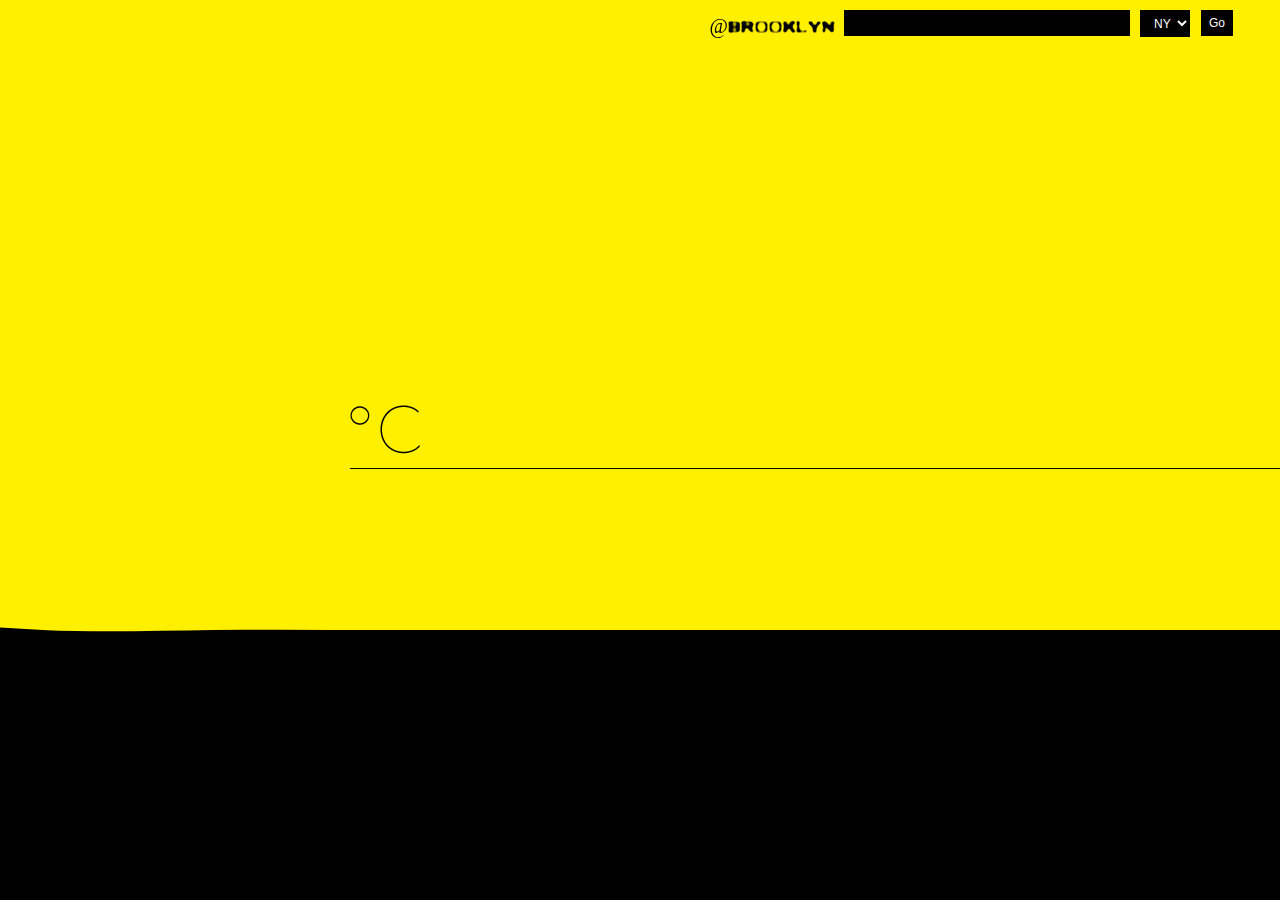
==== index.html @ 49ef2e9e "update" ====
<!DOCTYPE html>
<html>
<head>
    <meta charset="UTF-8">
    <title>Future Splash</title>
    <link rel="stylesheet" href="resources/style.css">
    <script src="https://ajax.googleapis.com/ajax/libs/jquery/1.11.1/jquery.min.js"></script>
    <script type="text/javascript" src="resources/paper-full.js"></script>
    <!-- the js I wrote -->
    <script src="resources/weather.js"></script>  
    <!-- the code from paper.js. I change the propertion and color -->
    <script type="text/paperscript" canvas="canvas">

        var values = {
            friction: 0.8,
            timeStep: 0.01,
            amount: 15,
            mass: 2,
            count: 0
        };
        values.invMass = 1 / values.mass;

        var path, springs;
        var size = view.size * [1.2, 1];

        var Spring = function(a, b, strength, restLength) {
            this.a = a;
            this.b = b;
            this.restLength = restLength || 80;
            this.strength = strength ? strength : 0.55;
            this.mamb = values.invMass * values.invMass;
        };

        Spring.prototype.update = function() {
            var delta = this.b - this.a;
            var dist = delta.length;
            var normDistStrength = (dist - this.restLength) /
                    (dist * this.mamb) * this.strength;
            
            delta.y *= normDistStrength * values.invMass * 0.2;
            if (!this.a.fixed)
                this.a.y += delta.y;
            if (!this.b.fixed)
                this.b.y -= delta.y;
        };

        function createPath(strength) {
            var path = new Path({
                fillColor: 'black'
            });
            springs = [];
            for (var i = 0; i <= values.amount; i++) {
                //change the proportion
                var segment = path.add(new Point(i / values.amount, 0.70) * size);
                var point = segment.point;
                if (i == 0 || i == values.amount)
                    point.y += size.height;
                point.px = point.x;
                point.py = point.y;
                // The first two and last two points are fixed:
                point.fixed = i < 2 || i > values.amount - 2;
                if (i > 0) {
                    var spring = new Spring(segment.previous.point, point, strength);
                    springs.push(spring);
                }
            }
            path.position.x -= size.width / 4;
            return path;
        }

        function onResize() {
            if (path)
                path.remove();
            size = view.bounds.size * [2, 1];
            path = createPath(0.1);
        }

        function onMouseMove(event) {
            var location = path.getNearestLocation(event.point);
            var segment = location.segment;
            var point = segment.point;

            if (!point.fixed && location.distance < size.height / 4) {
                var y = event.point.y;
                point.y += (y - point.y) / 6;
                if (segment.previous && !segment.previous.fixed) {
                    var previous = segment.previous.point;
                    previous.y += (y - previous.y) / 24;
                }
                if (segment.next && !segment.next.fixed) {
                    var next = segment.next.point;
                    next.y += (y - next.y) / 24;
                }
            }
        }

        function onFrame(event) {
            updateWave(path);
        }

        function updateWave(path) {
            var force = 1 - values.friction * values.timeStep * values.timeStep;
            for (var i = 0, l = path.segments.length; i < l; i++) {
                var point = path.segments[i].point;
                var dy = (point.y - point.py) * force;
                point.py = point.y;
                point.y = Math.max(point.y + dy, 0);
            }

            for (var j = 0, l = springs.length; j < l; j++) {
                springs[j].update();
            }
            path.smooth();
        }

        function onKeyDown(event) {
            if (event.key == 'space') {
                path.fullySelected = !path.fullySelected;
                path.fillColor = path.fullySelected ? null : 'black';
            }
        }
    </script>
</head>

<body>
    
    <div id="nyPic">
        <img src="resources/ny_black.png" >
    </div>

    <div id="madeIn">
        <img src="resources/madeinparsons.png" >
    </div>

    <div id = "number">
        <p id = "temperature"></p>

        <div id="celsius">
            <img src="resources/celsius.png">
        </div>

        <div id="line"></div>
    </div>

    <div id = "weather">
         <p id = "condition"></p>
    </div>

    <div id = "enterCity">
        <input type="text" id="currentCity">
    </div>

    <div id = "wrapper1">
        <select id="currentState">
                <option value="AK">AK</option>
                <option value="AL">AL</option>
                <option value="AZ">AZ</option>
                <option value="AR">AR</option>
                <option value="CA">CA</option>
                <option value="CO">CO</option>
                <option value="CT">CT</option>
                <option value="DE">DE</option>
                <option value="FL">FL</option>
                <option value="GA">GA</option>
                <option value="HI">HI</option>
                <option value="IA">IA</option>
                <option value="ID">ID</option>
                <option value="IL">IL</option>
                <option value="IN">IN</option>
                <option value="KS">KS</option>
                <option value="LA">LA</option>
                <option value="MA">MA</option>
                <option value="MD">MD</option>
                <option value="ME">ME</option>
                <option value="MI">MI</option>
                <option value="MN">MN</option>
                <option value="MO">MO</option>
                <option value="MS">MS</option>
                <option value="MT">MT</option>
                <option value="NC">NC</option>
                <option value="ND">ND</option>
                <option value="NE">NE</option>
                <option value="NH">NH</option>
                <option value="NJ">NJ</option>
                <option value="NM">NM</option>
                <option value="NV">NV</option>
                <option value="NY" selected>NY</option>
                <option value="OH">OH</option>
                <option value="OK">OK</option>
                <option value="OR">OR</option>
                <option value="PA">PA</option>
                <option value="RI">RI</option>
                <option value="SC">SC</option>
                <option value="SD">SD</option>
                <option value="TN">TN</option>
                <option value="TX">TX</option>
                <option value="UT">UT</option>
                <option value="VA">VA</option>
                <option value="VT">VT</option>
                <option value="WA">WA</option>
                <option value="WI">WI</option>
                <option value="WV">WV</option>
                <option value="WY">WY</option>
        </select>
    </div>
    
    <input type="submit" id="submit" value="go">

    <div id="location">
        <p id="place"></p>
    </div>    

    <canvas id="canvas" resize hidpi="off"></canvas>
   
</body>

</html>
---- resources/style.css ----
/*upload new font*/
@font-face {
    font-family: 'ledlightregular';
    src: url('webfontkit2/ledlight-webfont.eot');
    src: url('webfontkit2/ledlight-webfont.eot?#iefix') format('embedded-opentype'),
         url('webfontkit2/ledlight-webfont.woff2') format('woff2'),
         url('webfontkit2/ledlight-webfont.woff') format('woff'),
         url('webfontkit2/ledlight-webfont.ttf') format('truetype'),
         url('webfontkit2/ledlight-webfont.svg#ledlightregular') format('svg');
    font-weight: normal;
    font-style: normal;
}

@font-face {
    font-family: 'mukokuseki_kitchenregular';
    src: url('webfontkit2/mukokusekikitchen-webfont.eot');
    src: url('webfontkit2/mukokusekikitchen-webfont.eot?#iefix') format('embedded-opentype'),
         url('webfontkit2/mukokusekikitchen-webfont.woff2') format('woff2'),
         url('webfontkit2/mukokusekikitchen-webfont.woff') format('woff'),
         url('webfontkit2/mukokusekikitchen-webfont.ttf') format('truetype'),
         url('webfontkit2/mukokusekikitchen-webfont.svg#mukokuseki_kitchenregular') format('svg');
    font-weight: normal;
    font-style: normal;
}

body {
    margin: 0;
    overflow: hidden;
}

#canvas{
	background:#fff000;
	/*opacity:0.5;*/
}

#number{
	position: fixed;
	left: 40px;
	top: 42%;
	display: block;
}

#weather{
	margin: 0px;
	width: 70%;
	height: 200px;
	position: fixed;
	left: 40px;
	bottom: 6%;
}

#temperature{
	margin: 0px;
	font-family: "mukokuseki_kitchenregular";
	font-size: 230px;
	font-style: normal;
	color: black;
}

#condition{
	margin: 0px;
	font-family: "ledlightregular";
	font-size: 70px;
	font-style: normal;
	color: #fff000;
}

#currentCity{
	width: 282px;
	height: 24px;
	font-size: 15px;
	margin-left: -5px;	
	font-family: Arial, sans-serif;
	color: #fff;
	background-color: black;
	border: none;
	text-transform: capitalize;
	outline: none;
	position: fixed;
	right:150px;
	top: 10px;
}

#wrapper1{
	height:27px;
	width: 50px;
	background-color: black;
	position: fixed;
	right:90px;
	top: 10px;
}

#currentState{
	height:27px;
	font-size: 12px;
	font-family: Arial, sans-serif;
	color: #fff;
	background-color: black;
	border: none;
	outline: none;
	text-transform: capitalize;
	position: fixed;
	right:90px;
	top: 10px;
	cursor: pointer;
}

#submit{
	height: 26px;
	width: 32px;
	font-size: 12px;
	text-transform: uppercase;
	color: #fff;
	background-color: black;
	border: none;
	outline: none;
	text-transform: capitalize;
	position: fixed;
	right:47px;
	top: 10px;
	cursor: pointer;
}

#location{
	margin: 0px;
	width: 500px;
	height: 200px;
	position: fixed;
	right: 445px;
	top: 15px;
}

#place{
	margin: 0px;
	font-family: "ledlightregular";
	font-size: 20px;
	font-style: normal;
	color: black;
	text-align: right;
}

#celsius{
	position: fixed;
	top:45%;
	left: 350px;
	float: left;
}

#line{
	background-color: black;
	width: 73%;
	height: 1px;
	position: fixed;
	top: 52%;
	left: 350px;
}

#nyPic{
	position: fixed;
	bottom: 0;
	right: 0;	
}

#madeIn{
	position: fixed;
	bottom: 20px;
	left: 40px;	
}
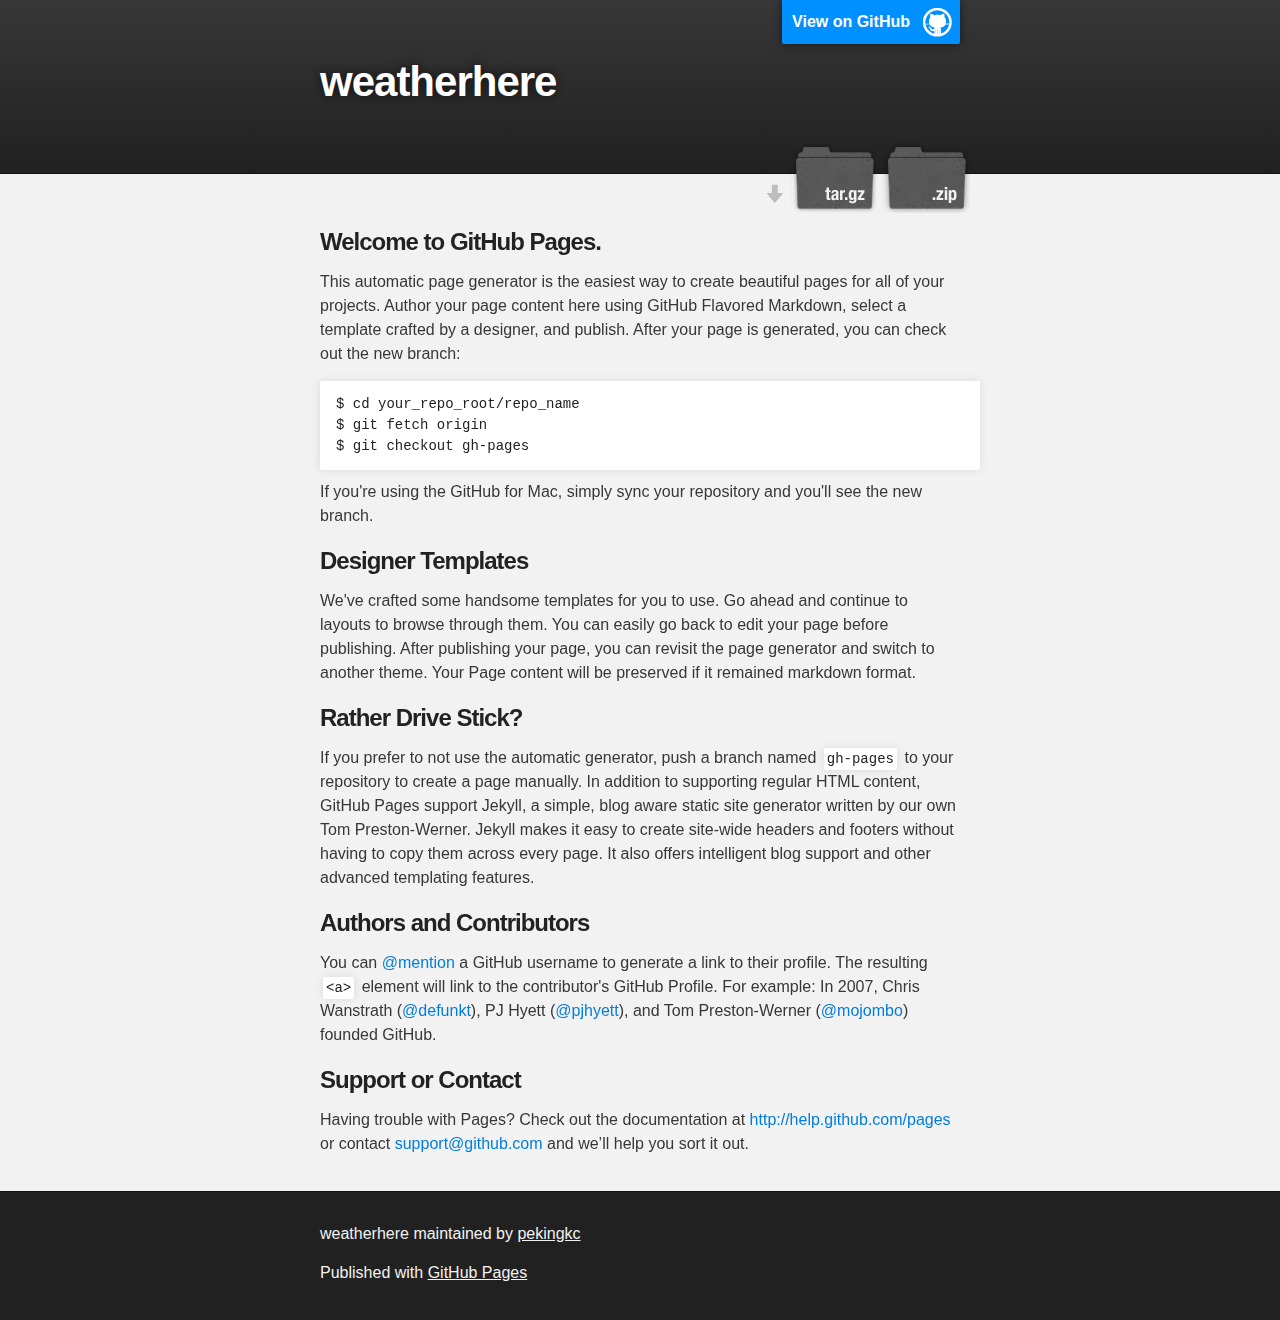
==== commit ecebdd2f: "Create gh-pages branch via GitHub" ====
--- a/index.html
+++ b/index.html
@@ -1,217 +1,79 @@
 <!DOCTYPE html>
 <html>
-<head>
-    <meta charset="UTF-8">
-    <title>Future Splash</title>
-    <link rel="stylesheet" href="resources/style.css">
-    <script src="https://ajax.googleapis.com/ajax/libs/jquery/1.11.1/jquery.min.js"></script>
-    <script type="text/javascript" src="resources/paper-full.js"></script>
-    <!-- the js I wrote -->
-    <script src="resources/weather.js"></script>  
-    <!-- the code from paper.js. I change the propertion and color -->
-    <script type="text/paperscript" canvas="canvas">
 
-        var values = {
-            friction: 0.8,
-            timeStep: 0.01,
-            amount: 15,
-            mass: 2,
-            count: 0
-        };
-        values.invMass = 1 / values.mass;
+  <head>
+    <meta charset='utf-8'>
+    <meta http-equiv="X-UA-Compatible" content="chrome=1">
+    <meta name="description" content="weatherhere : ">
 
-        var path, springs;
-        var size = view.size * [1.2, 1];
+    <link rel="stylesheet" type="text/css" media="screen" href="stylesheets/stylesheet.css">
 
-        var Spring = function(a, b, strength, restLength) {
-            this.a = a;
-            this.b = b;
-            this.restLength = restLength || 80;
-            this.strength = strength ? strength : 0.55;
-            this.mamb = values.invMass * values.invMass;
-        };
+    <title>weatherhere</title>
+  </head>
 
-        Spring.prototype.update = function() {
-            var delta = this.b - this.a;
-            var dist = delta.length;
-            var normDistStrength = (dist - this.restLength) /
-                    (dist * this.mamb) * this.strength;
-            
-            delta.y *= normDistStrength * values.invMass * 0.2;
-            if (!this.a.fixed)
-                this.a.y += delta.y;
-            if (!this.b.fixed)
-                this.b.y -= delta.y;
-        };
+  <body>
 
-        function createPath(strength) {
-            var path = new Path({
-                fillColor: 'black'
-            });
-            springs = [];
-            for (var i = 0; i <= values.amount; i++) {
-                //change the proportion
-                var segment = path.add(new Point(i / values.amount, 0.70) * size);
-                var point = segment.point;
-                if (i == 0 || i == values.amount)
-                    point.y += size.height;
-                point.px = point.x;
-                point.py = point.y;
-                // The first two and last two points are fixed:
-                point.fixed = i < 2 || i > values.amount - 2;
-                if (i > 0) {
-                    var spring = new Spring(segment.previous.point, point, strength);
-                    springs.push(spring);
-                }
-            }
-            path.position.x -= size.width / 4;
-            return path;
-        }
+    <!-- HEADER -->
+    <div id="header_wrap" class="outer">
+        <header class="inner">
+          <a id="forkme_banner" href="https://github.com/pekingkc/weatherhere.github.io">View on GitHub</a>
 
-        function onResize() {
-            if (path)
-                path.remove();
-            size = view.bounds.size * [2, 1];
-            path = createPath(0.1);
-        }
+          <h1 id="project_title">weatherhere</h1>
+          <h2 id="project_tagline"></h2>
 
-        function onMouseMove(event) {
-            var location = path.getNearestLocation(event.point);
-            var segment = location.segment;
-            var point = segment.point;
-
-            if (!point.fixed && location.distance < size.height / 4) {
-                var y = event.point.y;
-                point.y += (y - point.y) / 6;
-                if (segment.previous && !segment.previous.fixed) {
-                    var previous = segment.previous.point;
-                    previous.y += (y - previous.y) / 24;
-                }
-                if (segment.next && !segment.next.fixed) {
-                    var next = segment.next.point;
-                    next.y += (y - next.y) / 24;
-                }
-            }
-        }
-
-        function onFrame(event) {
-            updateWave(path);
-        }
-
-        function updateWave(path) {
-            var force = 1 - values.friction * values.timeStep * values.timeStep;
-            for (var i = 0, l = path.segments.length; i < l; i++) {
-                var point = path.segments[i].point;
-                var dy = (point.y - point.py) * force;
-                point.py = point.y;
-                point.y = Math.max(point.y + dy, 0);
-            }
-
-            for (var j = 0, l = springs.length; j < l; j++) {
-                springs[j].update();
-            }
-            path.smooth();
-        }
-
-        function onKeyDown(event) {
-            if (event.key == 'space') {
-                path.fullySelected = !path.fullySelected;
-                path.fillColor = path.fullySelected ? null : 'black';
-            }
-        }
-    </script>
-</head>
-
-<body>
-    
-    <div id="nyPic">
-        <img src="resources/ny_black.png" >
+            <section id="downloads">
+              <a class="zip_download_link" href="https://github.com/pekingkc/weatherhere.github.io/zipball/master">Download this project as a .zip file</a>
+              <a class="tar_download_link" href="https://github.com/pekingkc/weatherhere.github.io/tarball/master">Download this project as a tar.gz file</a>
+            </section>
+        </header>
     </div>
 
-    <div id="madeIn">
-        <img src="resources/madeinparsons.png" >
+    <!-- MAIN CONTENT -->
+    <div id="main_content_wrap" class="outer">
+      <section id="main_content" class="inner">
+        <h3>
+<a name="welcome-to-github-pages" class="anchor" href="#welcome-to-github-pages"><span class="octicon octicon-link"></span></a>Welcome to GitHub Pages.</h3>
+
+<p>This automatic page generator is the easiest way to create beautiful pages for all of your projects. Author your page content here using GitHub Flavored Markdown, select a template crafted by a designer, and publish. After your page is generated, you can check out the new branch:</p>
+
+<pre><code>$ cd your_repo_root/repo_name
+$ git fetch origin
+$ git checkout gh-pages
+</code></pre>
+
+<p>If you're using the GitHub for Mac, simply sync your repository and you'll see the new branch.</p>
+
+<h3>
+<a name="designer-templates" class="anchor" href="#designer-templates"><span class="octicon octicon-link"></span></a>Designer Templates</h3>
+
+<p>We've crafted some handsome templates for you to use. Go ahead and continue to layouts to browse through them. You can easily go back to edit your page before publishing. After publishing your page, you can revisit the page generator and switch to another theme. Your Page content will be preserved if it remained markdown format.</p>
+
+<h3>
+<a name="rather-drive-stick" class="anchor" href="#rather-drive-stick"><span class="octicon octicon-link"></span></a>Rather Drive Stick?</h3>
+
+<p>If you prefer to not use the automatic generator, push a branch named <code>gh-pages</code> to your repository to create a page manually. In addition to supporting regular HTML content, GitHub Pages support Jekyll, a simple, blog aware static site generator written by our own Tom Preston-Werner. Jekyll makes it easy to create site-wide headers and footers without having to copy them across every page. It also offers intelligent blog support and other advanced templating features.</p>
+
+<h3>
+<a name="authors-and-contributors" class="anchor" href="#authors-and-contributors"><span class="octicon octicon-link"></span></a>Authors and Contributors</h3>
+
+<p>You can <a href="https://github.com/blog/821" class="user-mention">@mention</a> a GitHub username to generate a link to their profile. The resulting <code>&lt;a&gt;</code> element will link to the contributor's GitHub Profile. For example: In 2007, Chris Wanstrath (<a href="https://github.com/defunkt" class="user-mention">@defunkt</a>), PJ Hyett (<a href="https://github.com/pjhyett" class="user-mention">@pjhyett</a>), and Tom Preston-Werner (<a href="https://github.com/mojombo" class="user-mention">@mojombo</a>) founded GitHub.</p>
+
+<h3>
+<a name="support-or-contact" class="anchor" href="#support-or-contact"><span class="octicon octicon-link"></span></a>Support or Contact</h3>
+
+<p>Having trouble with Pages? Check out the documentation at <a href="http://help.github.com/pages">http://help.github.com/pages</a> or contact <a href="mailto:support@github.com">support@github.com</a> and we’ll help you sort it out.</p>
+      </section>
     </div>
 
-    <div id = "number">
-        <p id = "temperature"></p>
-
-        <div id="celsius">
-            <img src="resources/celsius.png">
-        </div>
-
-        <div id="line"></div>
+    <!-- FOOTER  -->
+    <div id="footer_wrap" class="outer">
+      <footer class="inner">
+        <p class="copyright">weatherhere maintained by <a href="https://github.com/pekingkc">pekingkc</a></p>
+        <p>Published with <a href="http://pages.github.com">GitHub Pages</a></p>
+      </footer>
     </div>
 
-    <div id = "weather">
-         <p id = "condition"></p>
-    </div>
+    
 
-    <div id = "enterCity">
-        <input type="text" id="currentCity">
-    </div>
-
-    <div id = "wrapper1">
-        <select id="currentState">
-                <option value="AK">AK</option>
-                <option value="AL">AL</option>
-                <option value="AZ">AZ</option>
-                <option value="AR">AR</option>
-                <option value="CA">CA</option>
-                <option value="CO">CO</option>
-                <option value="CT">CT</option>
-                <option value="DE">DE</option>
-                <option value="FL">FL</option>
-                <option value="GA">GA</option>
-                <option value="HI">HI</option>
-                <option value="IA">IA</option>
-                <option value="ID">ID</option>
-                <option value="IL">IL</option>
-                <option value="IN">IN</option>
-                <option value="KS">KS</option>
-                <option value="LA">LA</option>
-                <option value="MA">MA</option>
-                <option value="MD">MD</option>
-                <option value="ME">ME</option>
-                <option value="MI">MI</option>
-                <option value="MN">MN</option>
-                <option value="MO">MO</option>
-                <option value="MS">MS</option>
-                <option value="MT">MT</option>
-                <option value="NC">NC</option>
-                <option value="ND">ND</option>
-                <option value="NE">NE</option>
-                <option value="NH">NH</option>
-                <option value="NJ">NJ</option>
-                <option value="NM">NM</option>
-                <option value="NV">NV</option>
-                <option value="NY" selected>NY</option>
-                <option value="OH">OH</option>
-                <option value="OK">OK</option>
-                <option value="OR">OR</option>
-                <option value="PA">PA</option>
-                <option value="RI">RI</option>
-                <option value="SC">SC</option>
-                <option value="SD">SD</option>
-                <option value="TN">TN</option>
-                <option value="TX">TX</option>
-                <option value="UT">UT</option>
-                <option value="VA">VA</option>
-                <option value="VT">VT</option>
-                <option value="WA">WA</option>
-                <option value="WI">WI</option>
-                <option value="WV">WV</option>
-                <option value="WY">WY</option>
-        </select>
-    </div>
-    
-    <input type="submit" id="submit" value="go">
-
-    <div id="location">
-        <p id="place"></p>
-    </div>    
-
-    <canvas id="canvas" resize hidpi="off"></canvas>
-   
-</body>
-
+  </body>
 </html>
--- a/stylesheets/stylesheet.css
+++ b/stylesheets/stylesheet.css
@@ -0,0 +1,423 @@
+/*******************************************************************************
+Slate Theme for GitHub Pages
+by Jason Costello, @jsncostello
+*******************************************************************************/
+
+@import url(pygment_trac.css);
+
+/*******************************************************************************
+MeyerWeb Reset
+*******************************************************************************/
+
+html, body, div, span, applet, object, iframe,
+h1, h2, h3, h4, h5, h6, p, blockquote, pre,
+a, abbr, acronym, address, big, cite, code,
+del, dfn, em, img, ins, kbd, q, s, samp,
+small, strike, strong, sub, sup, tt, var,
+b, u, i, center,
+dl, dt, dd, ol, ul, li,
+fieldset, form, label, legend,
+table, caption, tbody, tfoot, thead, tr, th, td,
+article, aside, canvas, details, embed,
+figure, figcaption, footer, header, hgroup,
+menu, nav, output, ruby, section, summary,
+time, mark, audio, video {
+  margin: 0;
+  padding: 0;
+  border: 0;
+  font: inherit;
+  vertical-align: baseline;
+}
+
+/* HTML5 display-role reset for older browsers */
+article, aside, details, figcaption, figure,
+footer, header, hgroup, menu, nav, section {
+  display: block;
+}
+
+ol, ul {
+  list-style: none;
+}
+
+table {
+  border-collapse: collapse;
+  border-spacing: 0;
+}
+
+/*******************************************************************************
+Theme Styles
+*******************************************************************************/
+
+body {
+  box-sizing: border-box;
+  color:#373737;
+  background: #212121;
+  font-size: 16px;
+  font-family: 'Myriad Pro', Calibri, Helvetica, Arial, sans-serif;
+  line-height: 1.5;
+  -webkit-font-smoothing: antialiased;
+}
+
+h1, h2, h3, h4, h5, h6 {
+  margin: 10px 0;
+  font-weight: 700;
+  color:#222222;
+  font-family: 'Lucida Grande', 'Calibri', Helvetica, Arial, sans-serif;
+  letter-spacing: -1px;
+}
+
+h1 {
+  font-size: 36px;
+  font-weight: 700;
+}
+
+h2 {
+  padding-bottom: 10px;
+  font-size: 32px;
+  background: url('../images/bg_hr.png') repeat-x bottom;
+}
+
+h3 {
+  font-size: 24px;
+}
+
+h4 {
+  font-size: 21px;
+}
+
+h5 {
+  font-size: 18px;
+}
+
+h6 {
+  font-size: 16px;
+}
+
+p {
+  margin: 10px 0 15px 0;
+}
+
+footer p {
+  color: #f2f2f2;
+}
+
+a {
+  text-decoration: none;
+  color: #007edf;
+  text-shadow: none;
+
+  transition: color 0.5s ease;
+  transition: text-shadow 0.5s ease;
+  -webkit-transition: color 0.5s ease;
+  -webkit-transition: text-shadow 0.5s ease;
+  -moz-transition: color 0.5s ease;
+  -moz-transition: text-shadow 0.5s ease;
+  -o-transition: color 0.5s ease;
+  -o-transition: text-shadow 0.5s ease;
+  -ms-transition: color 0.5s ease;
+  -ms-transition: text-shadow 0.5s ease;
+}
+
+a:hover, a:focus {text-decoration: underline;}
+
+footer a {
+  color: #F2F2F2;
+  text-decoration: underline;
+}
+
+em {
+  font-style: italic;
+}
+
+strong {
+  font-weight: bold;
+}
+
+img {
+  position: relative;
+  margin: 0 auto;
+  max-width: 739px;
+  padding: 5px;
+  margin: 10px 0 10px 0;
+  border: 1px solid #ebebeb;
+
+  box-shadow: 0 0 5px #ebebeb;
+  -webkit-box-shadow: 0 0 5px #ebebeb;
+  -moz-box-shadow: 0 0 5px #ebebeb;
+  -o-box-shadow: 0 0 5px #ebebeb;
+  -ms-box-shadow: 0 0 5px #ebebeb;
+}
+
+p img {
+  display: inline;
+  margin: 0;
+  padding: 0;
+  vertical-align: middle;
+  text-align: center;
+  border: none;
+}
+
+pre, code {
+  width: 100%;
+  color: #222;
+  background-color: #fff;
+
+  font-family: Monaco, "Bitstream Vera Sans Mono", "Lucida Console", Terminal, monospace;
+  font-size: 14px;
+
+  border-radius: 2px;
+  -moz-border-radius: 2px;
+  -webkit-border-radius: 2px;
+}
+
+pre {
+  width: 100%;
+  padding: 10px;
+  box-shadow: 0 0 10px rgba(0,0,0,.1);
+  overflow: auto;
+}
+
+code {
+  padding: 3px;
+  margin: 0 3px;
+  box-shadow: 0 0 10px rgba(0,0,0,.1);
+}
+
+pre code {
+  display: block;
+  box-shadow: none;
+}
+
+blockquote {
+  color: #666;
+  margin-bottom: 20px;
+  padding: 0 0 0 20px;
+  border-left: 3px solid #bbb;
+}
+
+
+ul, ol, dl {
+  margin-bottom: 15px
+}
+
+ul {
+  list-style: inside;
+  padding-left: 20px;
+}
+
+ol {
+  list-style: decimal inside;
+  padding-left: 20px;
+}
+
+dl dt {
+  font-weight: bold;
+}
+
+dl dd {
+  padding-left: 20px;
+  font-style: italic;
+}
+
+dl p {
+  padding-left: 20px;
+  font-style: italic;
+}
+
+hr {
+  height: 1px;
+  margin-bottom: 5px;
+  border: none;
+  background: url('../images/bg_hr.png') repeat-x center;
+}
+
+table {
+  border: 1px solid #373737;
+  margin-bottom: 20px;
+  text-align: left;
+ }
+
+th {
+  font-family: 'Lucida Grande', 'Helvetica Neue', Helvetica, Arial, sans-serif;
+  padding: 10px;
+  background: #373737;
+  color: #fff;
+ }
+
+td {
+  padding: 10px;
+  border: 1px solid #373737;
+ }
+
+form {
+  background: #f2f2f2;
+  padding: 20px;
+}
+
+/*******************************************************************************
+Full-Width Styles
+*******************************************************************************/
+
+.outer {
+  width: 100%;
+}
+
+.inner {
+  position: relative;
+  max-width: 640px;
+  padding: 20px 10px;
+  margin: 0 auto;
+}
+
+#forkme_banner {
+  display: block;
+  position: absolute;
+  top:0;
+  right: 10px;
+  z-index: 10;
+  padding: 10px 50px 10px 10px;
+  color: #fff;
+  background: url('../images/blacktocat.png') #0090ff no-repeat 95% 50%;
+  font-weight: 700;
+  box-shadow: 0 0 10px rgba(0,0,0,.5);
+  border-bottom-left-radius: 2px;
+  border-bottom-right-radius: 2px;
+}
+
+#header_wrap {
+  background: #212121;
+  background: -moz-linear-gradient(top, #373737, #212121);
+  background: -webkit-linear-gradient(top, #373737, #212121);
+  background: -ms-linear-gradient(top, #373737, #212121);
+  background: -o-linear-gradient(top, #373737, #212121);
+  background: linear-gradient(top, #373737, #212121);
+}
+
+#header_wrap .inner {
+  padding: 50px 10px 30px 10px;
+}
+
+#project_title {
+  margin: 0;
+  color: #fff;
+  font-size: 42px;
+  font-weight: 700;
+  text-shadow: #111 0px 0px 10px;
+}
+
+#project_tagline {
+  color: #fff;
+  font-size: 24px;
+  font-weight: 300;
+  background: none;
+  text-shadow: #111 0px 0px 10px;
+}
+
+#downloads {
+  position: absolute;
+  width: 210px;
+  z-index: 10;
+  bottom: -40px;
+  right: 0;
+  height: 70px;
+  background: url('../images/icon_download.png') no-repeat 0% 90%;
+}
+
+.zip_download_link {
+  display: block;
+  float: right;
+  width: 90px;
+  height:70px;
+  text-indent: -5000px;
+  overflow: hidden;
+  background: url(../images/sprite_download.png) no-repeat bottom left;
+}
+
+.tar_download_link {
+  display: block;
+  float: right;
+  width: 90px;
+  height:70px;
+  text-indent: -5000px;
+  overflow: hidden;
+  background: url(../images/sprite_download.png) no-repeat bottom right;
+  margin-left: 10px;
+}
+
+.zip_download_link:hover {
+  background: url(../images/sprite_download.png) no-repeat top left;
+}
+
+.tar_download_link:hover {
+  background: url(../images/sprite_download.png) no-repeat top right;
+}
+
+#main_content_wrap {
+  background: #f2f2f2;
+  border-top: 1px solid #111;
+  border-bottom: 1px solid #111;
+}
+
+#main_content {
+  padding-top: 40px;
+}
+
+#footer_wrap {
+  background: #212121;
+}
+
+
+
+/*******************************************************************************
+Small Device Styles
+*******************************************************************************/
+
+@media screen and (max-width: 480px) {
+  body {
+    font-size:14px;
+  }
+
+  #downloads {
+    display: none;
+  }
+
+  .inner {
+    min-width: 320px;
+    max-width: 480px;
+  }
+
+  #project_title {
+  font-size: 32px;
+  }
+
+  h1 {
+    font-size: 28px;
+  }
+
+  h2 {
+    font-size: 24px;
+  }
+
+  h3 {
+    font-size: 21px;
+  }
+
+  h4 {
+    font-size: 18px;
+  }
+
+  h5 {
+    font-size: 14px;
+  }
+
+  h6 {
+    font-size: 12px;
+  }
+
+  code, pre {
+    min-width: 320px;
+    max-width: 480px;
+    font-size: 11px;
+  }
+
+}
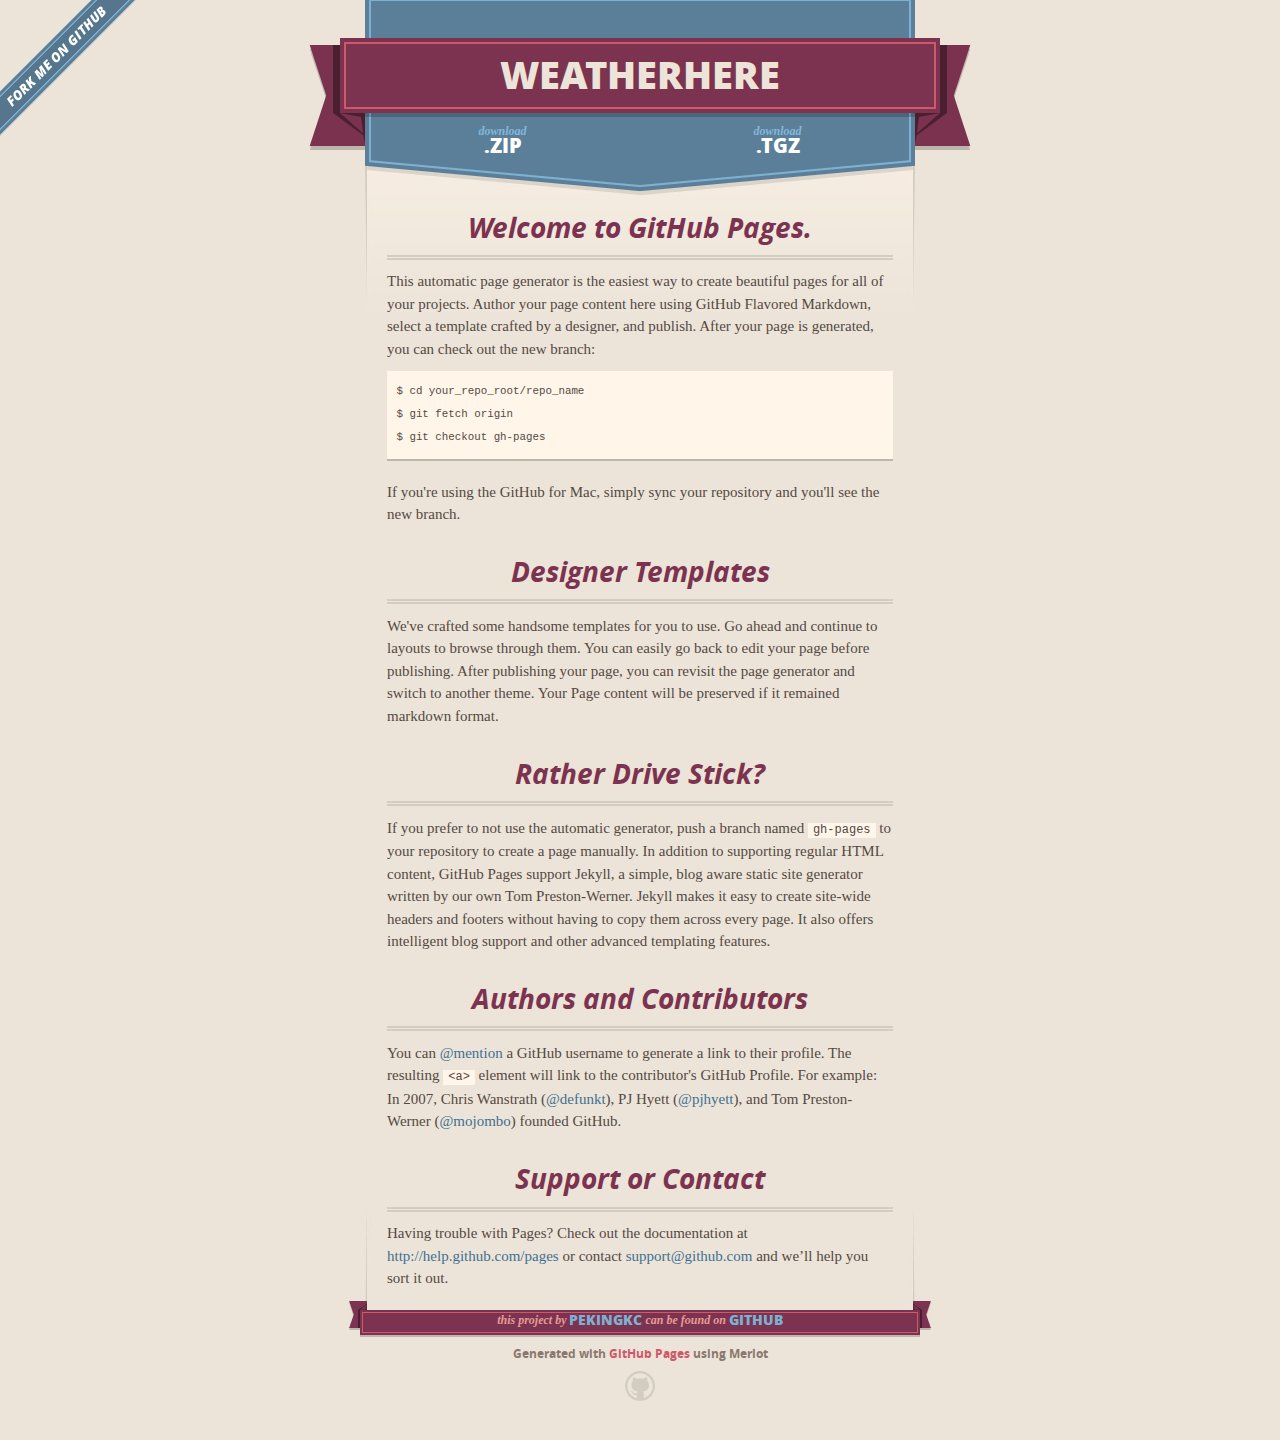
==== commit f29770d6: "Create gh-pages branch via GitHub" ====
--- a/index.html
+++ b/index.html
@@ -1,36 +1,51 @@
 <!DOCTYPE html>
 <html>
-
   <head>
     <meta charset='utf-8'>
     <meta http-equiv="X-UA-Compatible" content="chrome=1">
-    <meta name="description" content="weatherhere : ">
+    <meta name="viewport" content="width=640">
 
-    <link rel="stylesheet" type="text/css" media="screen" href="stylesheets/stylesheet.css">
+    <link rel="stylesheet" href="stylesheets/core.css" media="screen">
+    <link rel="stylesheet" href="stylesheets/mobile.css" media="handheld, only screen and (max-device-width:640px)">
+    <link rel="stylesheet" href="stylesheets/pygment_trac.css">
 
-    <title>weatherhere</title>
+    <script type="text/javascript" src="javascripts/modernizr.js"></script>
+    <script type="text/javascript" src="https://ajax.googleapis.com/ajax/libs/jquery/1.7.1/jquery.min.js"></script>
+    <script type="text/javascript" src="javascripts/headsmart.min.js"></script>
+    <script type="text/javascript">
+      $(document).ready(function () {
+        $('#main_content').headsmart()
+      })
+    </script>
+    <title>weatherhere by pekingkc</title>
   </head>
 
   <body>
+    <a id="forkme_banner" href="https://github.com/pekingkc/weatherhere.github.io">View on GitHub</a>
+    <div class="shell">
 
-    <!-- HEADER -->
-    <div id="header_wrap" class="outer">
-        <header class="inner">
-          <a id="forkme_banner" href="https://github.com/pekingkc/weatherhere.github.io">View on GitHub</a>
+      <header>
+        <span class="ribbon-outer">
+          <span class="ribbon-inner">
+            <h1>weatherhere</h1>
+            <h2></h2>
+          </span>
+          <span class="left-tail"></span>
+          <span class="right-tail"></span>
+        </span>
+      </header>
 
-          <h1 id="project_title">weatherhere</h1>
-          <h2 id="project_tagline"></h2>
+      <section id="downloads">
+        <span class="inner">
+          <a href="https://github.com/pekingkc/weatherhere.github.io/zipball/master" class="zip"><em>download</em> .ZIP</a><a href="https://github.com/pekingkc/weatherhere.github.io/tarball/master" class="tgz"><em>download</em> .TGZ</a>
+        </span>
+      </section>
 
-            <section id="downloads">
-              <a class="zip_download_link" href="https://github.com/pekingkc/weatherhere.github.io/zipball/master">Download this project as a .zip file</a>
-              <a class="tar_download_link" href="https://github.com/pekingkc/weatherhere.github.io/tarball/master">Download this project as a tar.gz file</a>
-            </section>
-        </header>
-    </div>
 
-    <!-- MAIN CONTENT -->
-    <div id="main_content_wrap" class="outer">
-      <section id="main_content" class="inner">
+      <span class="banner-fix"></span>
+
+
+      <section id="main_content">
         <h3>
 <a name="welcome-to-github-pages" class="anchor" href="#welcome-to-github-pages"><span class="octicon octicon-link"></span></a>Welcome to GitHub Pages.</h3>
 
@@ -63,17 +78,21 @@
 
 <p>Having trouble with Pages? Check out the documentation at <a href="http://help.github.com/pages">http://help.github.com/pages</a> or contact <a href="mailto:support@github.com">support@github.com</a> and we’ll help you sort it out.</p>
       </section>
-    </div>
 
-    <!-- FOOTER  -->
-    <div id="footer_wrap" class="outer">
-      <footer class="inner">
-        <p class="copyright">weatherhere maintained by <a href="https://github.com/pekingkc">pekingkc</a></p>
-        <p>Published with <a href="http://pages.github.com">GitHub Pages</a></p>
+      <footer>
+        <span class="ribbon-outer">
+          <span class="ribbon-inner">
+            <p>this project by <a href="https://github.com/pekingkc">pekingkc</a> can be found on <a href="https://github.com/pekingkc/weatherhere.github.io">GitHub</a></p>
+          </span>
+          <span class="left-tail"></span>
+          <span class="right-tail"></span>
+        </span>
+        <p>Generated with <a href="http://pages.github.com">GitHub Pages</a> using Merlot</p>
+        <span class="octocat"></span>
       </footer>
+
     </div>
 
     
-
   </body>
 </html>
--- a/stylesheets/core.css
+++ b/stylesheets/core.css
@@ -0,0 +1,3 @@
+@import url("screen.css");
+@import url("non-screen.css") handheld;
+@import url("non-screen.css") only screen and (max-device-width:640px);--- a/stylesheets/mobile.css
+++ b/stylesheets/mobile.css
@@ -0,0 +1,510 @@
+/* Generated by Font Squirrel (http://www.fontsquirrel.com) on February 9, 2012 */
+
+
+@font-face {
+  font-family: 'Open Sans';
+  src: url('../fonts/opensans-regular-webfont.eot');
+  src: url('../fonts/opensans-regular-webfont.eot?#iefix') format('embedded-opentype'),
+       url('../fonts/opensans-regular-webfont.woff') format('woff'),
+       url('../fonts/opensans-regular-webfont.ttf') format('truetype'),
+       url('../fonts/opensans-regular-webfont.svg#OpenSansRegular') format('svg');
+  font-weight: normal;
+  font-style: normal;
+}
+
+@font-face {
+  font-family: 'Open Sans';
+  src: url('../fonts/opensans-italic-webfont.eot');
+  src: url('../fonts/opensans-italic-webfont.eot?#iefix') format('embedded-opentype'),
+       url('../fonts/opensans-italic-webfont.woff') format('woff'),
+       url('../fonts/opensans-italic-webfont.ttf') format('truetype'),
+       url('../fonts/opensans-italic-webfont.svg#OpenSansItalic') format('svg');
+  font-weight: normal;
+  font-style: italic;
+}
+
+@font-face {
+  font-family: 'Open Sans';
+  src: url('../fonts/opensans-bold-webfont.eot');
+  src: url('../fonts/opensans-bold-webfont.eot?#iefix') format('embedded-opentype'),
+       url('../fonts/opensans-bold-webfont.woff') format('woff'),
+       url('../fonts/opensans-bold-webfont.ttf') format('truetype'),
+       url('../fonts/opensans-bold-webfont.svg#OpenSansBold') format('svg');
+  font-weight: bold;
+  font-style: normal;
+}
+
+@font-face {
+  font-family: 'Open Sans';
+  src: url('../fonts/opensans-bolditalic-webfont.eot');
+  src: url('../fonts/opensans-bolditalic-webfont.eot?#iefix') format('embedded-opentype'),
+       url('../fonts/opensans-bolditalic-webfont.woff') format('woff'),
+       url('../fonts/opensans-bolditalic-webfont.ttf') format('truetype'),
+       url('../fonts/opensans-bolditalic-webfont.svg#OpenSansBoldItalic') format('svg');
+  font-weight: bold;
+  font-style: italic;
+}
+
+@font-face {
+  font-family: 'Open Sans';
+  src: url('../fonts/opensans-extrabold-webfont.eot');
+  src: url('../fonts/opensans-extrabold-webfont.eot?#iefix') format('embedded-opentype'),
+       url('../fonts/opensans-extrabold-webfont.woff') format('woff'),
+       url('../fonts/opensans-extrabold-webfont.ttf') format('truetype'),
+       url('../fonts/opensans-extrabold-webfont.svg#OpenSansExtrabold') format('svg');
+  font-weight: bolder;
+  font-style: normal;
+}
+
+
+/* http://meyerweb.com/eric/tools/css/reset/ 
+   v2.0 | 20110126
+   License: none (public domain)
+*/
+
+html, body, div, span, applet, object, iframe,
+h1, h2, h3, h4, h5, h6, p, blockquote, pre,
+a, abbr, acronym, address, big, cite, code,
+del, dfn, em, img, ins, kbd, q, s, samp,
+small, strike, strong, sub, sup, tt, var,
+b, u, i, center,
+dl, dt, dd, ol, ul, li,
+fieldset, form, label, legend,
+table, caption, tbody, tfoot, thead, tr, th, td,
+article, aside, canvas, details, embed, 
+figure, figcaption, footer, header, hgroup, 
+menu, nav, output, ruby, section, summary,
+time, mark, audio, video {
+  margin: 0;
+  padding: 0;
+  border: 0;
+  font-size: 100%;
+  font: inherit;
+  vertical-align: baseline;
+}
+/* HTML5 display-role reset for older browsers */
+article, aside, details, figcaption, figure, 
+footer, header, hgroup, menu, nav, section {
+  display: block;
+}
+body {
+  line-height: 1;
+}
+ol, ul {
+  list-style: none;
+}
+blockquote, q {
+  quotes: none;
+}
+blockquote:before, blockquote:after,
+q:before, q:after {
+  content: '';
+  content: none;
+}
+table {
+  border-collapse: collapse;
+  border-spacing: 0;
+}
+
+header, footer, section {
+  display: block;
+  position: relative;
+}
+
+/* STYLES */
+
+div.shell {
+  display: block;
+  width: 640px;
+  margin: 0 auto;
+}
+
+a#forkme_banner {
+  display: none;
+}
+
+/* header */
+
+header {
+  position: relative;
+  z-index: 2;
+  margin: 0;
+  max-width: 640px;
+  top: 51px;
+}
+
+header span.ribbon-inner {
+  position: relative;
+  display: block;
+  background-color: #cd596b;
+  border: 8px solid #7c334f;
+  padding: 6px;
+  z-index: 1;
+}
+
+header span.left-tail, header span.right-tail {
+  position: relative;
+  display: block;
+  width: 19px;
+  height: 10px;
+  background: transparent url(../images/ribbon-tail-sprite-2x.png) 0 0 no-repeat;
+  position: absolute;
+  bottom: -10px;
+  z-index: 0;
+}
+
+header span.left-tail {
+  background-position: 0 0;
+  left: 0;
+}
+
+header span.right-tail {
+  background-position: -19px 0;
+  right: 0;
+}
+
+header h1 {
+  background-color: #7c334f;
+  font-size: 2em;
+  font-weight: bolder;
+  font-style: normal;
+  text-transform: uppercase;
+  color: #ece4d8;
+  text-align: center;
+  line-height:1;  
+  padding: 14px 20px 0;
+}
+
+header h2 {
+  background-color: #7c334f;
+  font: bold italic .85em/1.5 Georgia, Times, “Times New Roman”, serif;
+  color: #e69b95;
+  padding-bottom: 14px;
+  margin-top: -3px;
+  text-align: center;
+}
+
+section#downloads {
+  position: relative;
+  display: block;
+  height: 171px;
+  width: 602px;
+  padding-bottom: 150px;
+  margin: 51px auto -250px;
+  z-index: 1;
+  background: transparent url(../images/shield.png) center 0 no-repeat;
+}
+
+section#downloads a {
+  display: none;
+}
+
+span.banner-fix {
+  background: transparent url(../images/shield-fallback.png) center top no-repeat;
+  display: block;
+  height: 31px;
+  position: absolute;
+  width: 640px;
+  top: 20px;
+
+}
+
+section#main_content {
+  z-index: 2;
+  padding: 20px 40px 0;
+  min-height:185px;
+}
+
+/* footer */
+
+footer {
+  background: none;
+  padding-top: 104px;
+  margin: -94px auto 40px;
+  max-width:640px;
+  text-align: center;
+}
+
+footer span.ribbon-outer {
+  display: block;
+  position: relative;
+  border-bottom: 2px solid #bdb6ad;
+}
+
+footer span.ribbon-inner {
+  position: relative;
+  display: block;
+  background-color: #cd596b;
+  border: 8px solid #7c334f;
+  padding: 6px;
+  z-index: 1;
+}
+
+footer p {
+  font-family: 'Open Sans', sans-serif;
+  font-weight: bold;
+  font-size: .6em;
+  color: #8b786f;
+}
+
+footer a {
+  color: #cd596b;
+}
+
+footer span.ribbon-inner p {
+  background-color: #7c334f;
+  margin: 0;
+  color: #e69b95;
+  font: bold italic 22px/1 Georgia, Times, “Times New Roman”, serif;
+  height: auto;
+  line-height: 1.1;
+  padding: 20px 0px 10px;
+}
+
+footer span.ribbon-inner a {
+  display: block;
+  position: relative;
+  bottom: 0;
+  color: #7eb0d2;
+  font-family: 'Open Sans', sans-serif;
+  text-transform: uppercase;
+  font-style: normal;
+  font-weight: bolder;
+  font-size: 38px;
+  padding-bottom: 10px;
+}
+
+footer span.ribbon-inner a:hover {
+  color: #7eb0d2;
+}
+
+footer span.left-tail, footer span.right-tail {
+  position: relative;
+  display: block;
+  width: 23px;
+  height: 126px;
+  background: transparent url(../images/small-ribbon-tail-sprite-2x.png) 0 0 no-repeat;
+  position: absolute;
+  top: -126px;
+  z-index: 0;
+}
+
+footer span.left-tail {
+  background-position: 0 0;
+  left: 0;
+}
+
+footer span.right-tail {
+  background-position: -23px 0;
+  right: 0;
+}
+
+footer span.octocat {
+  background: transparent url(../images/octocat-2x.png) 0 0 no-repeat;
+  display: block;
+  width: 60px;
+  height: 60px;
+  margin: 20px auto 0;}
+
+/* content */
+
+body {
+  background: #ece4d8;
+  font: normal normal 30px/1.5 Georgia, Palatino,” Palatino Linotype”, Times, “Times New Roman”, serif;
+  color: #544943;
+  -webkit-font-smoothing: antialiased;
+}
+
+a, a:hover {
+  color: #417090;
+}
+
+a {
+  text-decoration: none;
+}
+
+a:hover {
+  text-decoration: underline;
+}
+
+h1,h2,h3,h4,h5,h6 {
+  font-family: 'Open Sans', sans-serif;
+  font-weight: bold;
+}
+
+p {
+  margin: .7em 0 0;
+}
+
+strong {
+  font-weight: bold;
+}
+
+em {
+  font-style: italic;
+}
+
+ol {
+  margin: .7em 0;
+  list-style-type: decimal;
+  padding-left: 1.35em;
+}
+
+ul {
+  margin: .7em 0;
+  padding-left: 1.35em;
+}
+
+ul li {
+  padding-left: 20px;
+  background: transparent url(../images/chevron-2x.png) left 15px no-repeat;
+}
+
+blockquote {
+  font-family: 'Open Sans', sans-serif;
+  margin: 20px 0;
+  color: #8b786f;
+  padding-left: 1.35em;
+  background: transparent url('../images/blockquote-gfx-2x.png') 0 8px no-repeat;
+}
+
+img {
+  -webkit-box-shadow: 0px 4px 0px #bdb6ad;
+  -moz-box-shadow: 0px 4px 0px #bdb6ad;
+  box-shadow: 0px 4px 0px #bdb6ad;
+  border: 4px solid #fff6e9;
+  max-width: 556px;
+}
+
+hr {
+  border: none;
+  outline: none;
+  height: 42px;
+  background: transparent url('../images/hr-2x.jpg') center center repeat-x;
+  margin: 0 0 20px;
+}
+
+code {
+  background: #fff6e9;
+  font: normal normal .9em/1.7 "Lucida Sans Typewriter", "Lucida Console", Monaco, "Bitstream Vera Sans Mono", monospace;
+  padding: 0 5px 1px;
+}
+
+pre {
+  margin: 10px 0 20px;
+  padding: .7em;
+  background: #fff6e9;
+  border-bottom: 4px solid #bdb6ad;
+  font: normal normal .9em/1.7 "Lucida Sans Typewriter", "Lucida Console", Monaco, "Bitstream Vera Sans Mono", monospace;
+  overflow: auto;
+}
+
+table {
+  background: #fff6e9;
+  display: table;
+  width: 100%;
+  border-collapse: separate;
+  border-bottom: 4px solid #bdb6ad;
+  margin: 10px 0;
+}
+
+tr {
+  display: table-row;
+}
+
+th {
+  display: table-cell;
+  padding: 2px 10px;
+  border: solid #ece4d8;
+  border-width: 0 4px 4px 0;
+  color: #cd596b;
+  font-family: 'Open Sans', sans-serif;
+  font-weight: bold;
+  font-size: .85em;
+}
+
+td {
+  display: table-cell;
+  padding: 0 .7em;
+  border: solid #ece4d8;
+  border-width: 0 4px 4px 0;
+}
+
+td:last-child, th:last-child {
+  border-right: none;
+}
+
+tr:last-child td {
+  border-bottom: none;
+}
+
+dl {
+  margin: .7em 0 20px;
+}
+
+dt {
+  font-family: 'Open Sans', sans-serif;
+  font-weight: bold;
+}
+
+dd {
+  padding-left: 1.35em;
+}
+
+dd p:first-child {
+  margin-top: 0;
+}
+
+/* Content based headers */
+
+#main_content > .header-level-1:first-child,
+#main_content > .header-level-2:first-child,
+#main_content > .header-level-3:first-child,
+#main_content > .header-level-4:first-child,
+#main_content > .header-level-5:first-child,
+#main_content > .header-level-6:first-child {
+  margin-top: 0;
+}
+
+.header-level-1 {
+  font-size: 1.85em;
+  border-bottom: .2em double #d3ccc1;
+  color: #7c334f;
+  text-align: center;
+  font-style: italic;
+  margin: 1.1em 0 .38em;
+  line-height: 1.2;
+  padding-bottom: 10px
+}
+
+.header-level-2 {
+  font-size: 1.58em;
+  color: #7c334f;
+  margin: .95em 0 .5em;
+  border-bottom: .1em solid #D3CCC1;
+  line-height: 1.2;
+  padding-bottom: 10px
+}
+
+.header-level-3 {
+  margin: 20px 0 10px;
+  font-size: 1.45em;
+}
+
+.header-level-4 {
+  margin: .6em 0;
+  font-size: 1.2em;
+  color: #cd596b;
+}
+
+.header-level-5 {
+  margin: .7em 0;
+  font-size: 1em;
+  color: #8b786f;
+}
+
+.header-level-6 {
+  margin: .8em 0;
+  font-size: .85em;
+  font-style: italic;
+}--- a/stylesheets/pygment_trac.css
+++ b/stylesheets/pygment_trac.css
@@ -0,0 +1,69 @@
+.highlight  { background: #ffffff; }
+.highlight .c { color: #999988; font-style: italic } /* Comment */
+.highlight .err { color: #a61717; background-color: #e3d2d2 } /* Error */
+.highlight .k { font-weight: bold } /* Keyword */
+.highlight .o { font-weight: bold } /* Operator */
+.highlight .cm { color: #999988; font-style: italic } /* Comment.Multiline */
+.highlight .cp { color: #999999; font-weight: bold } /* Comment.Preproc */
+.highlight .c1 { color: #999988; font-style: italic } /* Comment.Single */
+.highlight .cs { color: #999999; font-weight: bold; font-style: italic } /* Comment.Special */
+.highlight .gd { color: #000000; background-color: #ffdddd } /* Generic.Deleted */
+.highlight .gd .x { color: #000000; background-color: #ffaaaa } /* Generic.Deleted.Specific */
+.highlight .ge { font-style: italic } /* Generic.Emph */
+.highlight .gr { color: #aa0000 } /* Generic.Error */
+.highlight .gh { color: #999999 } /* Generic.Heading */
+.highlight .gi { color: #000000; background-color: #ddffdd } /* Generic.Inserted */
+.highlight .gi .x { color: #000000; background-color: #aaffaa } /* Generic.Inserted.Specific */
+.highlight .go { color: #888888 } /* Generic.Output */
+.highlight .gp { color: #555555 } /* Generic.Prompt */
+.highlight .gs { font-weight: bold } /* Generic.Strong */
+.highlight .gu { color: #800080; font-weight: bold; } /* Generic.Subheading */
+.highlight .gt { color: #aa0000 } /* Generic.Traceback */
+.highlight .kc { font-weight: bold } /* Keyword.Constant */
+.highlight .kd { font-weight: bold } /* Keyword.Declaration */
+.highlight .kn { font-weight: bold } /* Keyword.Namespace */
+.highlight .kp { font-weight: bold } /* Keyword.Pseudo */
+.highlight .kr { font-weight: bold } /* Keyword.Reserved */
+.highlight .kt { color: #445588; font-weight: bold } /* Keyword.Type */
+.highlight .m { color: #009999 } /* Literal.Number */
+.highlight .s { color: #d14 } /* Literal.String */
+.highlight .na { color: #008080 } /* Name.Attribute */
+.highlight .nb { color: #0086B3 } /* Name.Builtin */
+.highlight .nc { color: #445588; font-weight: bold } /* Name.Class */
+.highlight .no { color: #008080 } /* Name.Constant */
+.highlight .ni { color: #800080 } /* Name.Entity */
+.highlight .ne { color: #990000; font-weight: bold } /* Name.Exception */
+.highlight .nf { color: #990000; font-weight: bold } /* Name.Function */
+.highlight .nn { color: #555555 } /* Name.Namespace */
+.highlight .nt { color: #000080 } /* Name.Tag */
+.highlight .nv { color: #008080 } /* Name.Variable */
+.highlight .ow { font-weight: bold } /* Operator.Word */
+.highlight .w { color: #bbbbbb } /* Text.Whitespace */
+.highlight .mf { color: #009999 } /* Literal.Number.Float */
+.highlight .mh { color: #009999 } /* Literal.Number.Hex */
+.highlight .mi { color: #009999 } /* Literal.Number.Integer */
+.highlight .mo { color: #009999 } /* Literal.Number.Oct */
+.highlight .sb { color: #d14 } /* Literal.String.Backtick */
+.highlight .sc { color: #d14 } /* Literal.String.Char */
+.highlight .sd { color: #d14 } /* Literal.String.Doc */
+.highlight .s2 { color: #d14 } /* Literal.String.Double */
+.highlight .se { color: #d14 } /* Literal.String.Escape */
+.highlight .sh { color: #d14 } /* Literal.String.Heredoc */
+.highlight .si { color: #d14 } /* Literal.String.Interpol */
+.highlight .sx { color: #d14 } /* Literal.String.Other */
+.highlight .sr { color: #009926 } /* Literal.String.Regex */
+.highlight .s1 { color: #d14 } /* Literal.String.Single */
+.highlight .ss { color: #990073 } /* Literal.String.Symbol */
+.highlight .bp { color: #999999 } /* Name.Builtin.Pseudo */
+.highlight .vc { color: #008080 } /* Name.Variable.Class */
+.highlight .vg { color: #008080 } /* Name.Variable.Global */
+.highlight .vi { color: #008080 } /* Name.Variable.Instance */
+.highlight .il { color: #009999 } /* Literal.Number.Integer.Long */
+
+.type-csharp .highlight .k { color: #0000FF }
+.type-csharp .highlight .kt { color: #0000FF }
+.type-csharp .highlight .nf { color: #000000; font-weight: normal }
+.type-csharp .highlight .nc { color: #2B91AF }
+.type-csharp .highlight .nn { color: #000000 }
+.type-csharp .highlight .s { color: #A31515 }
+.type-csharp .highlight .sc { color: #A31515 }
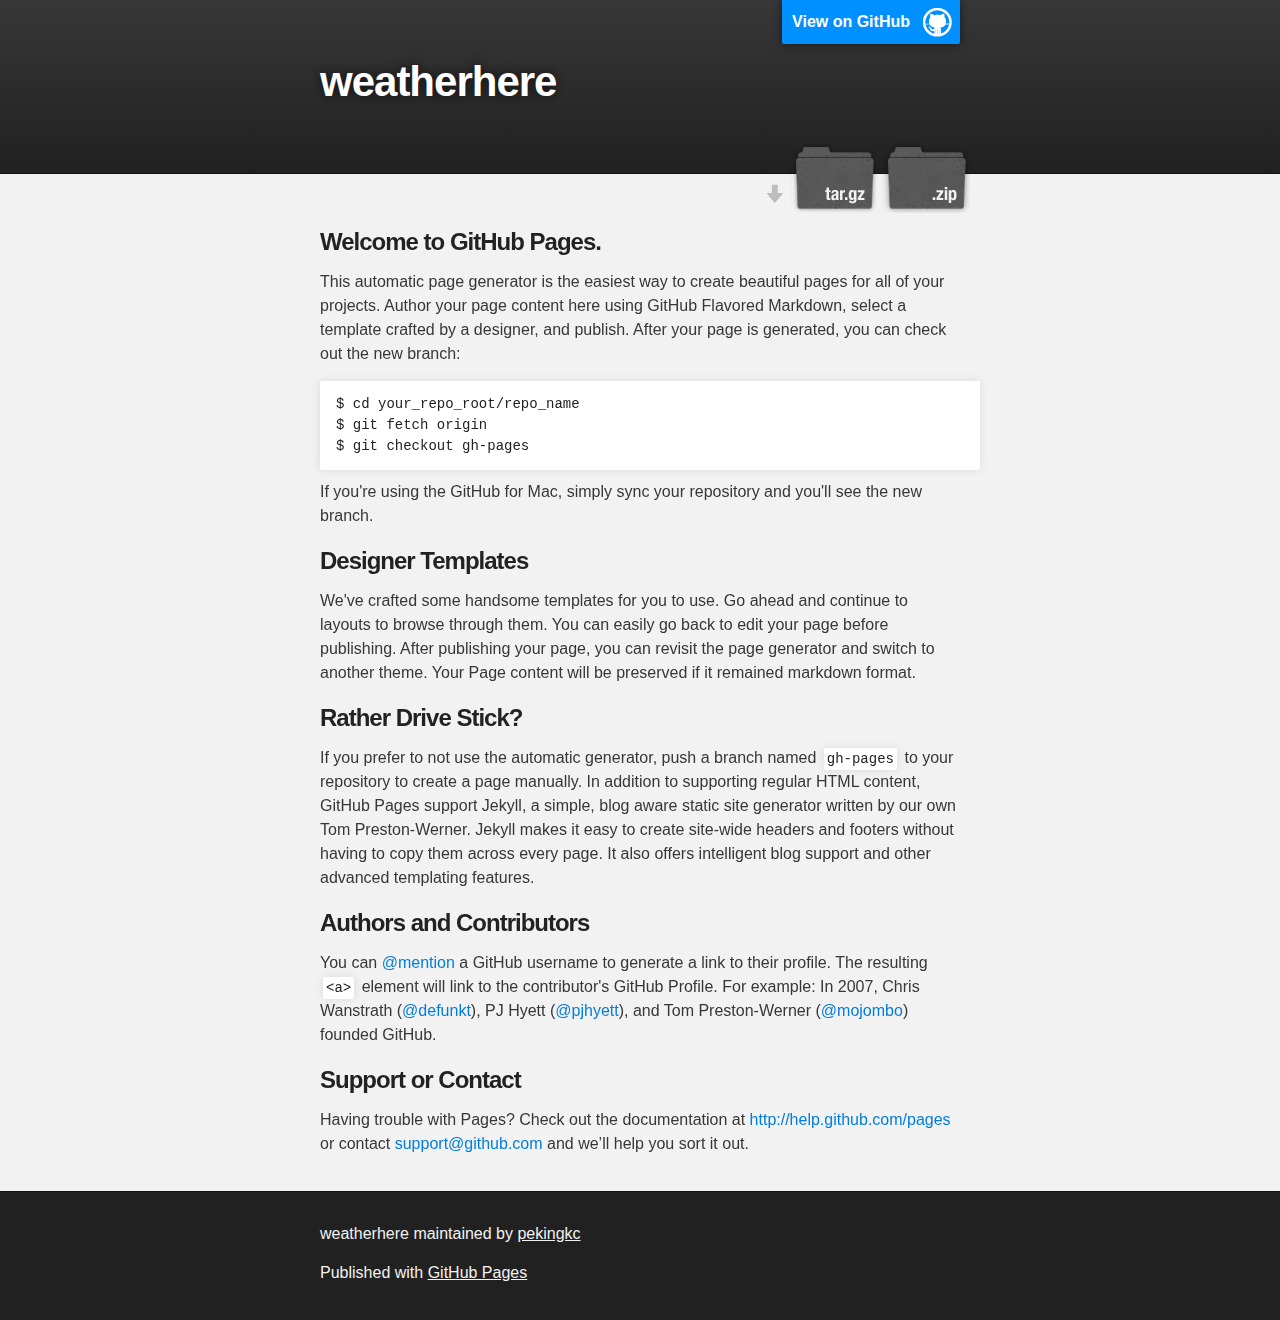
==== commit 0b420a66: "Create gh-pages branch via GitHub" ====
--- a/index.html
+++ b/index.html
@@ -1,51 +1,36 @@
 <!DOCTYPE html>
 <html>
+
   <head>
     <meta charset='utf-8'>
     <meta http-equiv="X-UA-Compatible" content="chrome=1">
-    <meta name="viewport" content="width=640">
+    <meta name="description" content="weatherhere : ">
 
-    <link rel="stylesheet" href="stylesheets/core.css" media="screen">
-    <link rel="stylesheet" href="stylesheets/mobile.css" media="handheld, only screen and (max-device-width:640px)">
-    <link rel="stylesheet" href="stylesheets/pygment_trac.css">
+    <link rel="stylesheet" type="text/css" media="screen" href="stylesheets/stylesheet.css">
 
-    <script type="text/javascript" src="javascripts/modernizr.js"></script>
-    <script type="text/javascript" src="https://ajax.googleapis.com/ajax/libs/jquery/1.7.1/jquery.min.js"></script>
-    <script type="text/javascript" src="javascripts/headsmart.min.js"></script>
-    <script type="text/javascript">
-      $(document).ready(function () {
-        $('#main_content').headsmart()
-      })
-    </script>
-    <title>weatherhere by pekingkc</title>
+    <title>weatherhere</title>
   </head>
 
   <body>
-    <a id="forkme_banner" href="https://github.com/pekingkc/weatherhere.github.io">View on GitHub</a>
-    <div class="shell">
 
-      <header>
-        <span class="ribbon-outer">
-          <span class="ribbon-inner">
-            <h1>weatherhere</h1>
-            <h2></h2>
-          </span>
-          <span class="left-tail"></span>
-          <span class="right-tail"></span>
-        </span>
-      </header>
+    <!-- HEADER -->
+    <div id="header_wrap" class="outer">
+        <header class="inner">
+          <a id="forkme_banner" href="https://github.com/pekingkc/weatherhere.github.io">View on GitHub</a>
 
-      <section id="downloads">
-        <span class="inner">
-          <a href="https://github.com/pekingkc/weatherhere.github.io/zipball/master" class="zip"><em>download</em> .ZIP</a><a href="https://github.com/pekingkc/weatherhere.github.io/tarball/master" class="tgz"><em>download</em> .TGZ</a>
-        </span>
-      </section>
+          <h1 id="project_title">weatherhere</h1>
+          <h2 id="project_tagline"></h2>
 
+            <section id="downloads">
+              <a class="zip_download_link" href="https://github.com/pekingkc/weatherhere.github.io/zipball/master">Download this project as a .zip file</a>
+              <a class="tar_download_link" href="https://github.com/pekingkc/weatherhere.github.io/tarball/master">Download this project as a tar.gz file</a>
+            </section>
+        </header>
+    </div>
 
-      <span class="banner-fix"></span>
-
-
-      <section id="main_content">
+    <!-- MAIN CONTENT -->
+    <div id="main_content_wrap" class="outer">
+      <section id="main_content" class="inner">
         <h3>
 <a name="welcome-to-github-pages" class="anchor" href="#welcome-to-github-pages"><span class="octicon octicon-link"></span></a>Welcome to GitHub Pages.</h3>
 
@@ -78,21 +63,17 @@
 
 <p>Having trouble with Pages? Check out the documentation at <a href="http://help.github.com/pages">http://help.github.com/pages</a> or contact <a href="mailto:support@github.com">support@github.com</a> and we’ll help you sort it out.</p>
       </section>
+    </div>
 
-      <footer>
-        <span class="ribbon-outer">
-          <span class="ribbon-inner">
-            <p>this project by <a href="https://github.com/pekingkc">pekingkc</a> can be found on <a href="https://github.com/pekingkc/weatherhere.github.io">GitHub</a></p>
-          </span>
-          <span class="left-tail"></span>
-          <span class="right-tail"></span>
-        </span>
-        <p>Generated with <a href="http://pages.github.com">GitHub Pages</a> using Merlot</p>
-        <span class="octocat"></span>
+    <!-- FOOTER  -->
+    <div id="footer_wrap" class="outer">
+      <footer class="inner">
+        <p class="copyright">weatherhere maintained by <a href="https://github.com/pekingkc">pekingkc</a></p>
+        <p>Published with <a href="http://pages.github.com">GitHub Pages</a></p>
       </footer>
-
     </div>
 
     
+
   </body>
 </html>
--- a/stylesheets/stylesheet.css
+++ b/stylesheets/stylesheet.css
@@ -0,0 +1,423 @@
+/*******************************************************************************
+Slate Theme for GitHub Pages
+by Jason Costello, @jsncostello
+*******************************************************************************/
+
+@import url(pygment_trac.css);
+
+/*******************************************************************************
+MeyerWeb Reset
+*******************************************************************************/
+
+html, body, div, span, applet, object, iframe,
+h1, h2, h3, h4, h5, h6, p, blockquote, pre,
+a, abbr, acronym, address, big, cite, code,
+del, dfn, em, img, ins, kbd, q, s, samp,
+small, strike, strong, sub, sup, tt, var,
+b, u, i, center,
+dl, dt, dd, ol, ul, li,
+fieldset, form, label, legend,
+table, caption, tbody, tfoot, thead, tr, th, td,
+article, aside, canvas, details, embed,
+figure, figcaption, footer, header, hgroup,
+menu, nav, output, ruby, section, summary,
+time, mark, audio, video {
+  margin: 0;
+  padding: 0;
+  border: 0;
+  font: inherit;
+  vertical-align: baseline;
+}
+
+/* HTML5 display-role reset for older browsers */
+article, aside, details, figcaption, figure,
+footer, header, hgroup, menu, nav, section {
+  display: block;
+}
+
+ol, ul {
+  list-style: none;
+}
+
+table {
+  border-collapse: collapse;
+  border-spacing: 0;
+}
+
+/*******************************************************************************
+Theme Styles
+*******************************************************************************/
+
+body {
+  box-sizing: border-box;
+  color:#373737;
+  background: #212121;
+  font-size: 16px;
+  font-family: 'Myriad Pro', Calibri, Helvetica, Arial, sans-serif;
+  line-height: 1.5;
+  -webkit-font-smoothing: antialiased;
+}
+
+h1, h2, h3, h4, h5, h6 {
+  margin: 10px 0;
+  font-weight: 700;
+  color:#222222;
+  font-family: 'Lucida Grande', 'Calibri', Helvetica, Arial, sans-serif;
+  letter-spacing: -1px;
+}
+
+h1 {
+  font-size: 36px;
+  font-weight: 700;
+}
+
+h2 {
+  padding-bottom: 10px;
+  font-size: 32px;
+  background: url('../images/bg_hr.png') repeat-x bottom;
+}
+
+h3 {
+  font-size: 24px;
+}
+
+h4 {
+  font-size: 21px;
+}
+
+h5 {
+  font-size: 18px;
+}
+
+h6 {
+  font-size: 16px;
+}
+
+p {
+  margin: 10px 0 15px 0;
+}
+
+footer p {
+  color: #f2f2f2;
+}
+
+a {
+  text-decoration: none;
+  color: #007edf;
+  text-shadow: none;
+
+  transition: color 0.5s ease;
+  transition: text-shadow 0.5s ease;
+  -webkit-transition: color 0.5s ease;
+  -webkit-transition: text-shadow 0.5s ease;
+  -moz-transition: color 0.5s ease;
+  -moz-transition: text-shadow 0.5s ease;
+  -o-transition: color 0.5s ease;
+  -o-transition: text-shadow 0.5s ease;
+  -ms-transition: color 0.5s ease;
+  -ms-transition: text-shadow 0.5s ease;
+}
+
+a:hover, a:focus {text-decoration: underline;}
+
+footer a {
+  color: #F2F2F2;
+  text-decoration: underline;
+}
+
+em {
+  font-style: italic;
+}
+
+strong {
+  font-weight: bold;
+}
+
+img {
+  position: relative;
+  margin: 0 auto;
+  max-width: 739px;
+  padding: 5px;
+  margin: 10px 0 10px 0;
+  border: 1px solid #ebebeb;
+
+  box-shadow: 0 0 5px #ebebeb;
+  -webkit-box-shadow: 0 0 5px #ebebeb;
+  -moz-box-shadow: 0 0 5px #ebebeb;
+  -o-box-shadow: 0 0 5px #ebebeb;
+  -ms-box-shadow: 0 0 5px #ebebeb;
+}
+
+p img {
+  display: inline;
+  margin: 0;
+  padding: 0;
+  vertical-align: middle;
+  text-align: center;
+  border: none;
+}
+
+pre, code {
+  width: 100%;
+  color: #222;
+  background-color: #fff;
+
+  font-family: Monaco, "Bitstream Vera Sans Mono", "Lucida Console", Terminal, monospace;
+  font-size: 14px;
+
+  border-radius: 2px;
+  -moz-border-radius: 2px;
+  -webkit-border-radius: 2px;
+}
+
+pre {
+  width: 100%;
+  padding: 10px;
+  box-shadow: 0 0 10px rgba(0,0,0,.1);
+  overflow: auto;
+}
+
+code {
+  padding: 3px;
+  margin: 0 3px;
+  box-shadow: 0 0 10px rgba(0,0,0,.1);
+}
+
+pre code {
+  display: block;
+  box-shadow: none;
+}
+
+blockquote {
+  color: #666;
+  margin-bottom: 20px;
+  padding: 0 0 0 20px;
+  border-left: 3px solid #bbb;
+}
+
+
+ul, ol, dl {
+  margin-bottom: 15px
+}
+
+ul {
+  list-style: inside;
+  padding-left: 20px;
+}
+
+ol {
+  list-style: decimal inside;
+  padding-left: 20px;
+}
+
+dl dt {
+  font-weight: bold;
+}
+
+dl dd {
+  padding-left: 20px;
+  font-style: italic;
+}
+
+dl p {
+  padding-left: 20px;
+  font-style: italic;
+}
+
+hr {
+  height: 1px;
+  margin-bottom: 5px;
+  border: none;
+  background: url('../images/bg_hr.png') repeat-x center;
+}
+
+table {
+  border: 1px solid #373737;
+  margin-bottom: 20px;
+  text-align: left;
+ }
+
+th {
+  font-family: 'Lucida Grande', 'Helvetica Neue', Helvetica, Arial, sans-serif;
+  padding: 10px;
+  background: #373737;
+  color: #fff;
+ }
+
+td {
+  padding: 10px;
+  border: 1px solid #373737;
+ }
+
+form {
+  background: #f2f2f2;
+  padding: 20px;
+}
+
+/*******************************************************************************
+Full-Width Styles
+*******************************************************************************/
+
+.outer {
+  width: 100%;
+}
+
+.inner {
+  position: relative;
+  max-width: 640px;
+  padding: 20px 10px;
+  margin: 0 auto;
+}
+
+#forkme_banner {
+  display: block;
+  position: absolute;
+  top:0;
+  right: 10px;
+  z-index: 10;
+  padding: 10px 50px 10px 10px;
+  color: #fff;
+  background: url('../images/blacktocat.png') #0090ff no-repeat 95% 50%;
+  font-weight: 700;
+  box-shadow: 0 0 10px rgba(0,0,0,.5);
+  border-bottom-left-radius: 2px;
+  border-bottom-right-radius: 2px;
+}
+
+#header_wrap {
+  background: #212121;
+  background: -moz-linear-gradient(top, #373737, #212121);
+  background: -webkit-linear-gradient(top, #373737, #212121);
+  background: -ms-linear-gradient(top, #373737, #212121);
+  background: -o-linear-gradient(top, #373737, #212121);
+  background: linear-gradient(top, #373737, #212121);
+}
+
+#header_wrap .inner {
+  padding: 50px 10px 30px 10px;
+}
+
+#project_title {
+  margin: 0;
+  color: #fff;
+  font-size: 42px;
+  font-weight: 700;
+  text-shadow: #111 0px 0px 10px;
+}
+
+#project_tagline {
+  color: #fff;
+  font-size: 24px;
+  font-weight: 300;
+  background: none;
+  text-shadow: #111 0px 0px 10px;
+}
+
+#downloads {
+  position: absolute;
+  width: 210px;
+  z-index: 10;
+  bottom: -40px;
+  right: 0;
+  height: 70px;
+  background: url('../images/icon_download.png') no-repeat 0% 90%;
+}
+
+.zip_download_link {
+  display: block;
+  float: right;
+  width: 90px;
+  height:70px;
+  text-indent: -5000px;
+  overflow: hidden;
+  background: url(../images/sprite_download.png) no-repeat bottom left;
+}
+
+.tar_download_link {
+  display: block;
+  float: right;
+  width: 90px;
+  height:70px;
+  text-indent: -5000px;
+  overflow: hidden;
+  background: url(../images/sprite_download.png) no-repeat bottom right;
+  margin-left: 10px;
+}
+
+.zip_download_link:hover {
+  background: url(../images/sprite_download.png) no-repeat top left;
+}
+
+.tar_download_link:hover {
+  background: url(../images/sprite_download.png) no-repeat top right;
+}
+
+#main_content_wrap {
+  background: #f2f2f2;
+  border-top: 1px solid #111;
+  border-bottom: 1px solid #111;
+}
+
+#main_content {
+  padding-top: 40px;
+}
+
+#footer_wrap {
+  background: #212121;
+}
+
+
+
+/*******************************************************************************
+Small Device Styles
+*******************************************************************************/
+
+@media screen and (max-width: 480px) {
+  body {
+    font-size:14px;
+  }
+
+  #downloads {
+    display: none;
+  }
+
+  .inner {
+    min-width: 320px;
+    max-width: 480px;
+  }
+
+  #project_title {
+  font-size: 32px;
+  }
+
+  h1 {
+    font-size: 28px;
+  }
+
+  h2 {
+    font-size: 24px;
+  }
+
+  h3 {
+    font-size: 21px;
+  }
+
+  h4 {
+    font-size: 18px;
+  }
+
+  h5 {
+    font-size: 14px;
+  }
+
+  h6 {
+    font-size: 12px;
+  }
+
+  code, pre {
+    min-width: 320px;
+    max-width: 480px;
+    font-size: 11px;
+  }
+
+}
